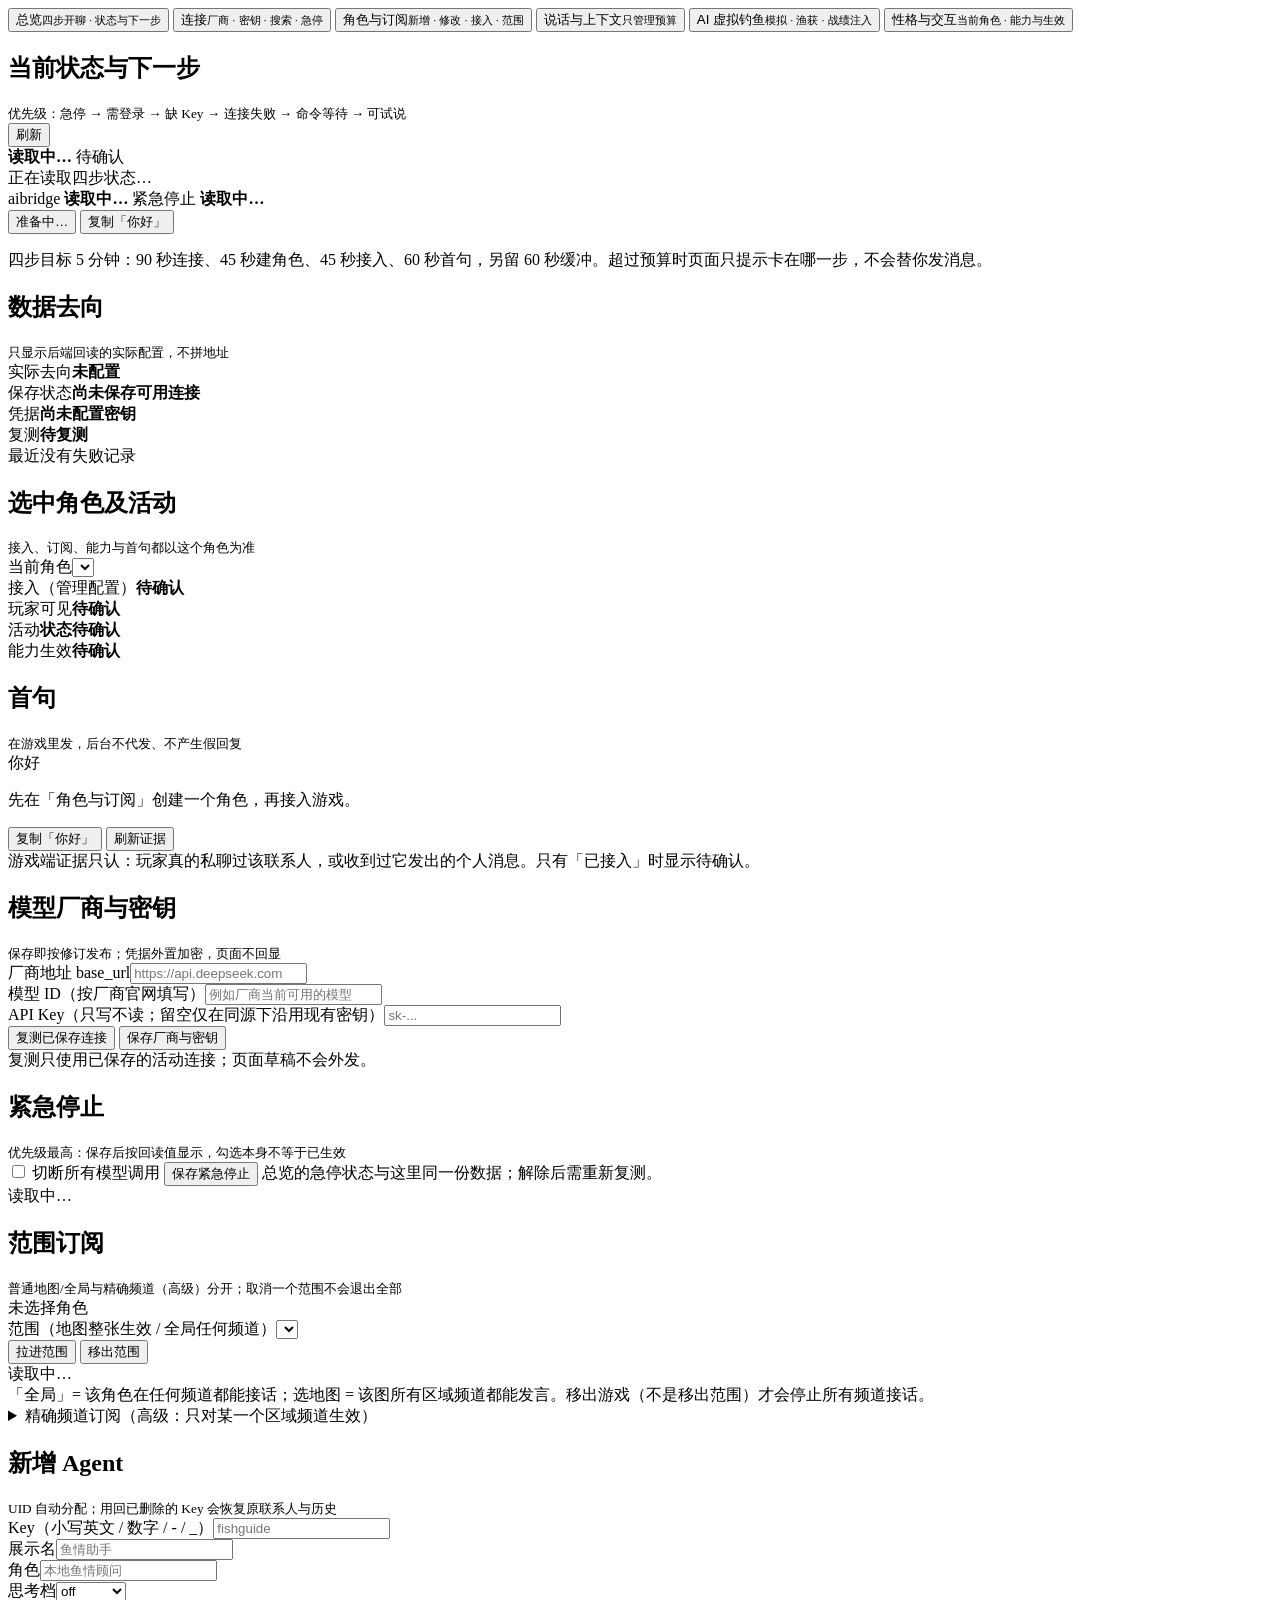
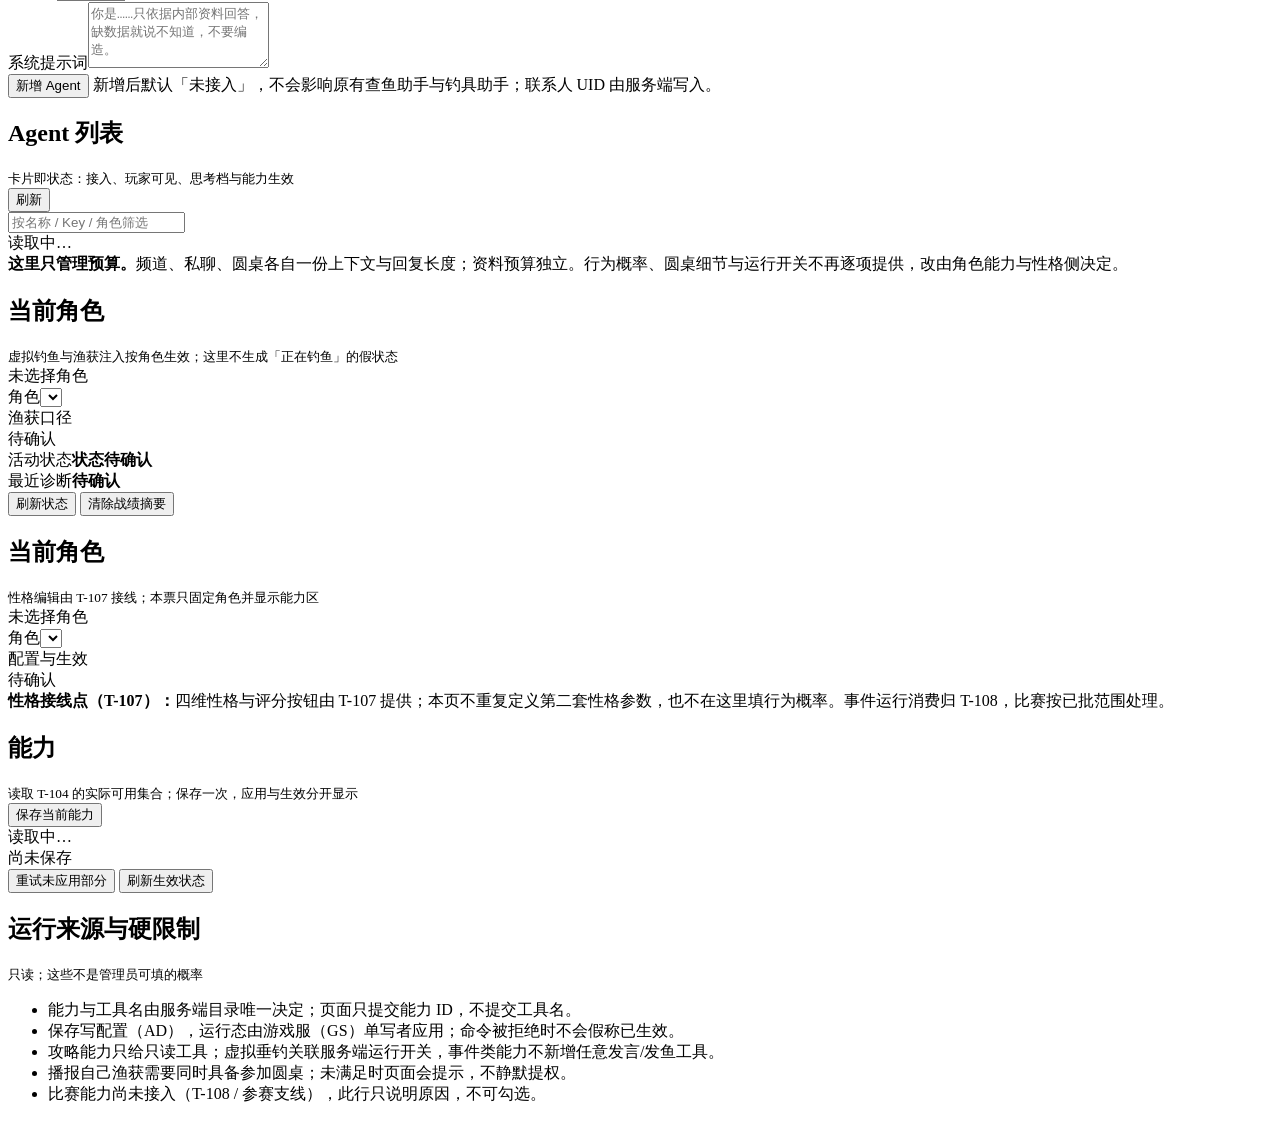
==== internal/admin/web/ai/index.html @ 755be33a "重构AI助手架构" ====
<!DOCTYPE html>
<html lang="zh-CN">
<head>
<meta charset="utf-8">
<title>AI 助手</title>
</head>
<body>
<!-- 可信静态片段：无脚本、无行内事件/样式。由 /ai/ai.js 注入官方 #view-ai 挂载点。 -->
<div class="ai-root" id="aiRoot" data-ai-fragment="1">
  <div class="params-tabs ai-tabs" id="aiTabs" role="tablist" aria-label="AI 助手模块">
    <button class="params-tab on" type="button" role="tab" aria-selected="true" data-ai-tab="overview" data-action="ai-tab" data-tab="overview">总览<small>四步开聊 · 状态与下一步</small></button>
    <button class="params-tab" type="button" role="tab" aria-selected="false" data-ai-tab="conn" data-action="ai-tab" data-tab="conn">连接<small>厂商 · 密钥 · 搜索 · 急停</small></button>
    <button class="params-tab" type="button" role="tab" aria-selected="false" data-ai-tab="agents" data-action="ai-tab" data-tab="agents">角色与订阅<small>新增 · 修改 · 接入 · 范围</small></button>
    <button class="params-tab" type="button" role="tab" aria-selected="false" data-ai-tab="talk" data-action="ai-tab" data-tab="talk">说话与上下文<small>只管理预算</small></button>
    <button class="params-tab" type="button" role="tab" aria-selected="false" data-ai-tab="fishing" data-action="ai-tab" data-tab="fishing">AI 虚拟钓鱼<small>模拟 · 渔获 · 战绩注入</small></button>
    <button class="params-tab" type="button" role="tab" aria-selected="false" data-ai-tab="personality" data-action="ai-tab" data-tab="personality">性格与交互<small>当前角色 · 能力与生效</small></button>
  </div>

  <div class="ai-pane on" id="aiPane-overview">
    <div class="ai-overview-grid">
      <div class="card ai-overview-block">
        <div class="section-head">
          <div><h2>当前状态与下一步</h2><small>优先级：急停 → 需登录 → 缺 Key → 连接失败 → 命令等待 → 可试说</small></div>
          <button class="btn alt sm" type="button" data-action="refresh-status">刷新</button>
        </div>
        <div class="ai-overview-status">
          <b id="aiOverviewStatus">读取中…</b>
          <span class="pill" id="aiOverviewPriority">待确认</span>
        </div>
        <div class="ai-overview-next" id="aiOverviewNext">正在读取四步状态…</div>
        <div class="ai-overview-meta">
          <span>aibridge <b id="aiBridgeStatus">读取中…</b></span>
          <span>紧急停止 <b id="aiStatusEmergency">读取中…</b></span>
        </div>
        <div class="ai-overview-actions">
          <button class="btn" type="button" id="aiOverviewPrimary" data-action="overview-next">准备中…</button>
          <button class="btn alt" type="button" data-action="copy-hello">复制「你好」</button>
        </div>
        <ol class="ai-steps" id="aiSteps"></ol>
        <div class="muted ai-hint-gap">四步目标 5 分钟：90 秒连接、45 秒建角色、45 秒接入、60 秒首句，另留 60 秒缓冲。超过预算时页面只提示卡在哪一步，不会替你发消息。</div>
      </div>

      <div class="card ai-overview-block">
        <div class="section-head"><div><h2>数据去向</h2><small>只显示后端回读的实际配置，不拼地址</small></div></div>
        <div class="ai-fact"><span>实际去向</span><b id="aiStatusDestination">未配置</b></div>
        <div class="ai-fact"><span>保存状态</span><b id="aiSaveState">尚未保存可用连接</b></div>
        <div class="ai-fact"><span>凭据</span><b id="aiKeyState">尚未配置密钥</b></div>
        <div class="ai-fact"><span>复测</span><b id="aiStatusRetest">待复测</b></div>
        <div class="muted ai-last-error" id="aiLastError">最近没有失败记录</div>
      </div>

      <div class="card ai-overview-block">
        <div class="section-head"><div><h2>选中角色及活动</h2><small>接入、订阅、能力与首句都以这个角色为准</small></div></div>
        <div class="field"><label for="aiSelectedAgent">当前角色</label><select id="aiSelectedAgent" data-change="select-agent"></select></div>
        <div class="ai-fact"><span>接入（管理配置）</span><b id="aiSelectedJoined">待确认</b></div>
        <div class="ai-fact"><span>玩家可见</span><b id="aiSelectedVisible">待确认</b></div>
        <div class="ai-fact"><span>活动</span><b id="aiSelectedActivity">状态待确认</b></div>
        <div class="ai-fact"><span>能力生效</span><b id="aiSelectedCapability">待确认</b></div>
      </div>

      <div class="card ai-overview-block">
        <div class="section-head"><div><h2>首句</h2><small>在游戏里发，后台不代发、不产生假回复</small></div></div>
        <div class="ai-hello" id="aiHelloText">你好</div>
        <p class="muted" id="aiHelloGuide">先在「角色与订阅」创建一个角色，再接入游戏。</p>
        <div class="ai-overview-actions">
          <button class="btn alt sm" type="button" data-action="copy-hello">复制「你好」</button>
          <button class="btn alt sm" type="button" data-action="refresh-status">刷新证据</button>
        </div>
        <div class="muted ai-hint-gap">游戏端证据只认：玩家真的私聊过该联系人，或收到过它发出的个人消息。只有「已接入」时显示待确认。</div>
      </div>
    </div>
  </div>

  <div class="ai-pane" id="aiPane-conn">
    <div class="card">
      <div class="section-head"><div><h2>模型厂商与密钥</h2><small>保存即按修订发布；凭据外置加密，页面不回显</small></div></div>
      <div class="form-grid">
        <div class="field"><label for="aiBaseURL">厂商地址 base_url</label><input id="aiBaseURL" data-draft="1" placeholder="https://api.deepseek.com"></div>
        <div class="field"><label for="aiModelID">模型 ID（按厂商官网填写）</label><input id="aiModelID" data-draft="1" placeholder="例如厂商当前可用的模型"></div>
        <div class="field span2"><label for="aiKey">API Key（只写不读；留空仅在同源下沿用现有密钥）</label><input id="aiKey" type="password" data-draft="1" placeholder="sk-..."></div>
      </div>
      <div class="ai-overview-actions">
        <button class="btn alt" type="button" data-action="test-ai">复测已保存连接</button>
        <button class="btn" type="button" data-action="save-ai-config">保存厂商与密钥</button>
        <span class="muted" id="aiTestResult"></span>
      </div>
      <div class="muted" id="aiConfigHint">复测只使用已保存的活动连接；页面草稿不会外发。</div>
    </div>

    <div class="card ai-emergency-card">
      <div class="section-head"><div><h2>紧急停止</h2><small>优先级最高：保存后按回读值显示，勾选本身不等于已生效</small></div></div>
      <div class="ai-emergency-row">
        <label class="ai-switch-label" for="aiSet_emergency_stop"><input type="checkbox" class="switch" id="aiSet_emergency_stop" data-change="emergency-edit"> 切断所有模型调用</label>
        <button class="btn bad" type="button" data-action="save-emergency">保存紧急停止</button>
        <span class="muted">总览的急停状态与这里同一份数据；解除后需重新复测。</span>
      </div>
      <div class="muted" id="aiEmergencyHint">读取中…</div>
    </div>

    <div id="aiSettings-conn"></div>
  </div>

  <div class="ai-pane" id="aiPane-agents">
    <div class="card">
      <div class="section-head">
        <div><h2>范围订阅</h2><small>普通地图/全局与精确频道（高级）分开；取消一个范围不会退出全部</small></div>
        <span class="muted" id="aiSubSelected">未选择角色</span>
      </div>
      <div class="ai-channel-grid">
        <div class="field"><label for="aiMapName">范围（地图整张生效 / 全局任何频道）</label><select id="aiMapName" data-change="load-ai-maps"></select></div>
        <div class="ai-overview-actions">
          <button class="btn sm" type="button" data-action="subscribe-map" data-enable="1">拉进范围</button>
          <button class="btn alt sm" type="button" data-action="subscribe-map" data-enable="0">移出范围</button>
        </div>
      </div>
      <div id="aiMapList" class="ai-channel-list">读取中…</div>
      <div class="muted ai-hint-gap">「全局」= 该角色在任何频道都能接话；选地图 = 该图所有区域频道都能发言。移出游戏（不是移出范围）才会停止所有频道接话。</div>
      <details class="ai-adv">
        <summary>精确频道订阅（高级：只对某一个区域频道生效）</summary>
        <div class="ai-channel-grid ai-channel-grid-inner">
          <div class="field"><label for="aiChannelName">频道</label><select id="aiChannelName" data-change="load-ai-channels"></select></div>
          <div class="ai-overview-actions">
            <button class="btn sm" type="button" data-action="subscribe-channel" data-enable="1">拉进频道</button>
            <button class="btn alt sm" type="button" data-action="subscribe-channel" data-enable="0">移出频道</button>
          </div>
        </div>
        <div id="aiChannelList" class="ai-channel-list">读取中…</div>
        <div class="muted ai-hint-gap">游戏里也可以直接说「@邀请 角色名」「@移出 角色名」。</div>
      </details>
    </div>

    <div class="card ai-create-card">
      <div class="section-head"><div><h2>新增 Agent</h2><small>UID 自动分配；用回已删除的 Key 会恢复原联系人与历史</small></div></div>
      <div class="form-grid ai-form-cols3">
        <div class="field"><label for="aiNewKey">Key（小写英文 / 数字 / - / _）</label><input id="aiNewKey" data-draft="1" placeholder="fishguide"></div>
        <div class="field"><label for="aiNewDisplay">展示名</label><input id="aiNewDisplay" data-draft="1" placeholder="鱼情助手"></div>
        <div class="field"><label for="aiNewRole">角色</label><input id="aiNewRole" data-draft="1" placeholder="本地鱼情顾问"></div>
        <div class="field"><label for="aiNewEffort">思考档</label><select id="aiNewEffort" data-draft="1"><option value="off">off</option><option value="low">low</option><option value="medium">medium</option><option value="high">high</option><option value="max">max</option></select></div>
        <div class="field span2"><label for="aiNewPrompt">系统提示词</label><textarea id="aiNewPrompt" rows="4" data-draft="1" placeholder="你是……只依据内部资料回答，缺数据就说不知道，不要编造。"></textarea></div>
      </div>
      <div class="ai-overview-actions">
        <button class="btn" type="button" data-action="create-ai">新增 Agent</button>
        <span class="muted">新增后默认「未接入」，不会影响原有查鱼助手与钓具助手；联系人 UID 由服务端写入。</span>
      </div>
    </div>

    <div class="card">
      <div class="section-head"><div><h2>Agent 列表</h2><small>卡片即状态：接入、玩家可见、思考档与能力生效</small></div><button class="btn alt sm" type="button" data-action="reload-agents">刷新</button></div>
      <div class="toolbar ai-agent-toolbar">
        <input class="grow" id="aiAgentSearch" placeholder="按名称 / Key / 角色筛选" data-input="filter-agents">
        <span class="muted" id="aiAgentCount"></span>
      </div>
      <div id="aiAgentList" class="ai-agent-list"><div class="empty">读取中…</div></div>
    </div>
  </div>

  <div class="ai-pane" id="aiPane-talk">
    <div class="ai-note"><b>这里只管理预算。</b>频道、私聊、圆桌各自一份上下文与回复长度；资料预算独立。行为概率、圆桌细节与运行开关不再逐项提供，改由角色能力与性格侧决定。</div>
    <div id="aiSettings-budget" class="ai-budget-grid"></div>
  </div>

  <div class="ai-pane" id="aiPane-fishing">
    <div class="card">
      <div class="section-head"><div><h2>当前角色</h2><small>虚拟钓鱼与渔获注入按角色生效；这里不生成「正在钓鱼」的假状态</small></div><span class="muted" id="aiFishingSelected">未选择角色</span></div>
      <div class="form-grid ai-form-cols2">
        <div class="field"><label for="aiFishingAgent">角色</label><select id="aiFishingAgent" data-change="select-agent"></select></div>
        <div class="field"><label>渔获口径</label><div class="ai-fact-inline" id="aiFishingStats">待确认</div></div>
      </div>
      <div class="ai-fact"><span>活动状态</span><b id="aiFishingActor">状态待确认</b></div>
      <div class="ai-fact"><span>最近诊断</span><b id="aiFishingDiagnostics">待确认</b></div>
      <div class="ai-overview-actions">
        <button class="btn alt sm" type="button" data-action="refresh-status">刷新状态</button>
        <button class="btn bad sm" type="button" data-action="clear-memory">清除战绩摘要</button>
      </div>
    </div>
    <div id="aiSettings-fishing"></div>
  </div>

  <div class="ai-pane" id="aiPane-personality">
    <div class="card">
      <div class="section-head"><div><h2>当前角色</h2><small>性格编辑由 T-107 接线；本票只固定角色并显示能力区</small></div><span class="muted" id="aiCapSelected">未选择角色</span></div>
      <div class="form-grid ai-form-cols2">
        <div class="field"><label for="aiCapAgent">角色</label><select id="aiCapAgent" data-change="select-agent"></select></div>
        <div class="field"><label>配置与生效</label><div class="ai-fact-inline" id="aiCapState">待确认</div></div>
      </div>
      <div class="ai-note"><b>性格接线点（T-107）：</b>四维性格与评分按钮由 T-107 提供；本页不重复定义第二套性格参数，也不在这里填行为概率。事件运行消费归 T-108，比赛按已批范围处理。</div>
    </div>

    <div class="card">
      <div class="section-head"><div><h2>能力</h2><small>读取 T-104 的实际可用集合；保存一次，应用与生效分开显示</small></div><button class="btn" type="button" data-action="save-capabilities">保存当前能力</button></div>
      <div id="aiCapList" class="ai-cap-list">读取中…</div>
      <div class="muted" id="aiCapResult">尚未保存</div>
      <div class="ai-overview-actions">
        <button class="btn alt" type="button" data-action="retry-capabilities">重试未应用部分</button>
        <button class="btn alt" type="button" data-action="reload-capabilities">刷新生效状态</button>
      </div>
      <div id="aiCapCommands" class="ai-cap-commands"></div>
    </div>

    <div class="card">
      <div class="section-head"><div><h2>运行来源与硬限制</h2><small>只读；这些不是管理员可填的概率</small></div></div>
      <ul class="ai-limit-list">
        <li>能力与工具名由服务端目录唯一决定；页面只提交能力 ID，不提交工具名。</li>
        <li>保存写配置（AD），运行态由游戏服（GS）单写者应用；命令被拒绝时不会假称已生效。</li>
        <li>攻略能力只给只读工具；虚拟垂钓关联服务端运行开关，事件类能力不新增任意发言/发鱼工具。</li>
        <li>播报自己渔获需要同时具备参加圆桌；未满足时页面会提示，不静默提权。</li>
        <li>比赛能力尚未接入（T-108 / 参赛支线），此行只说明原因，不可勾选。</li>
      </ul>
    </div>
  </div>

  <div class="ai-modal-bg" id="aiModalBg" hidden>
    <div class="ai-modal" id="aiModal" role="dialog" aria-modal="true" tabindex="-1"></div>
  </div>
</div>
</body>
</html>
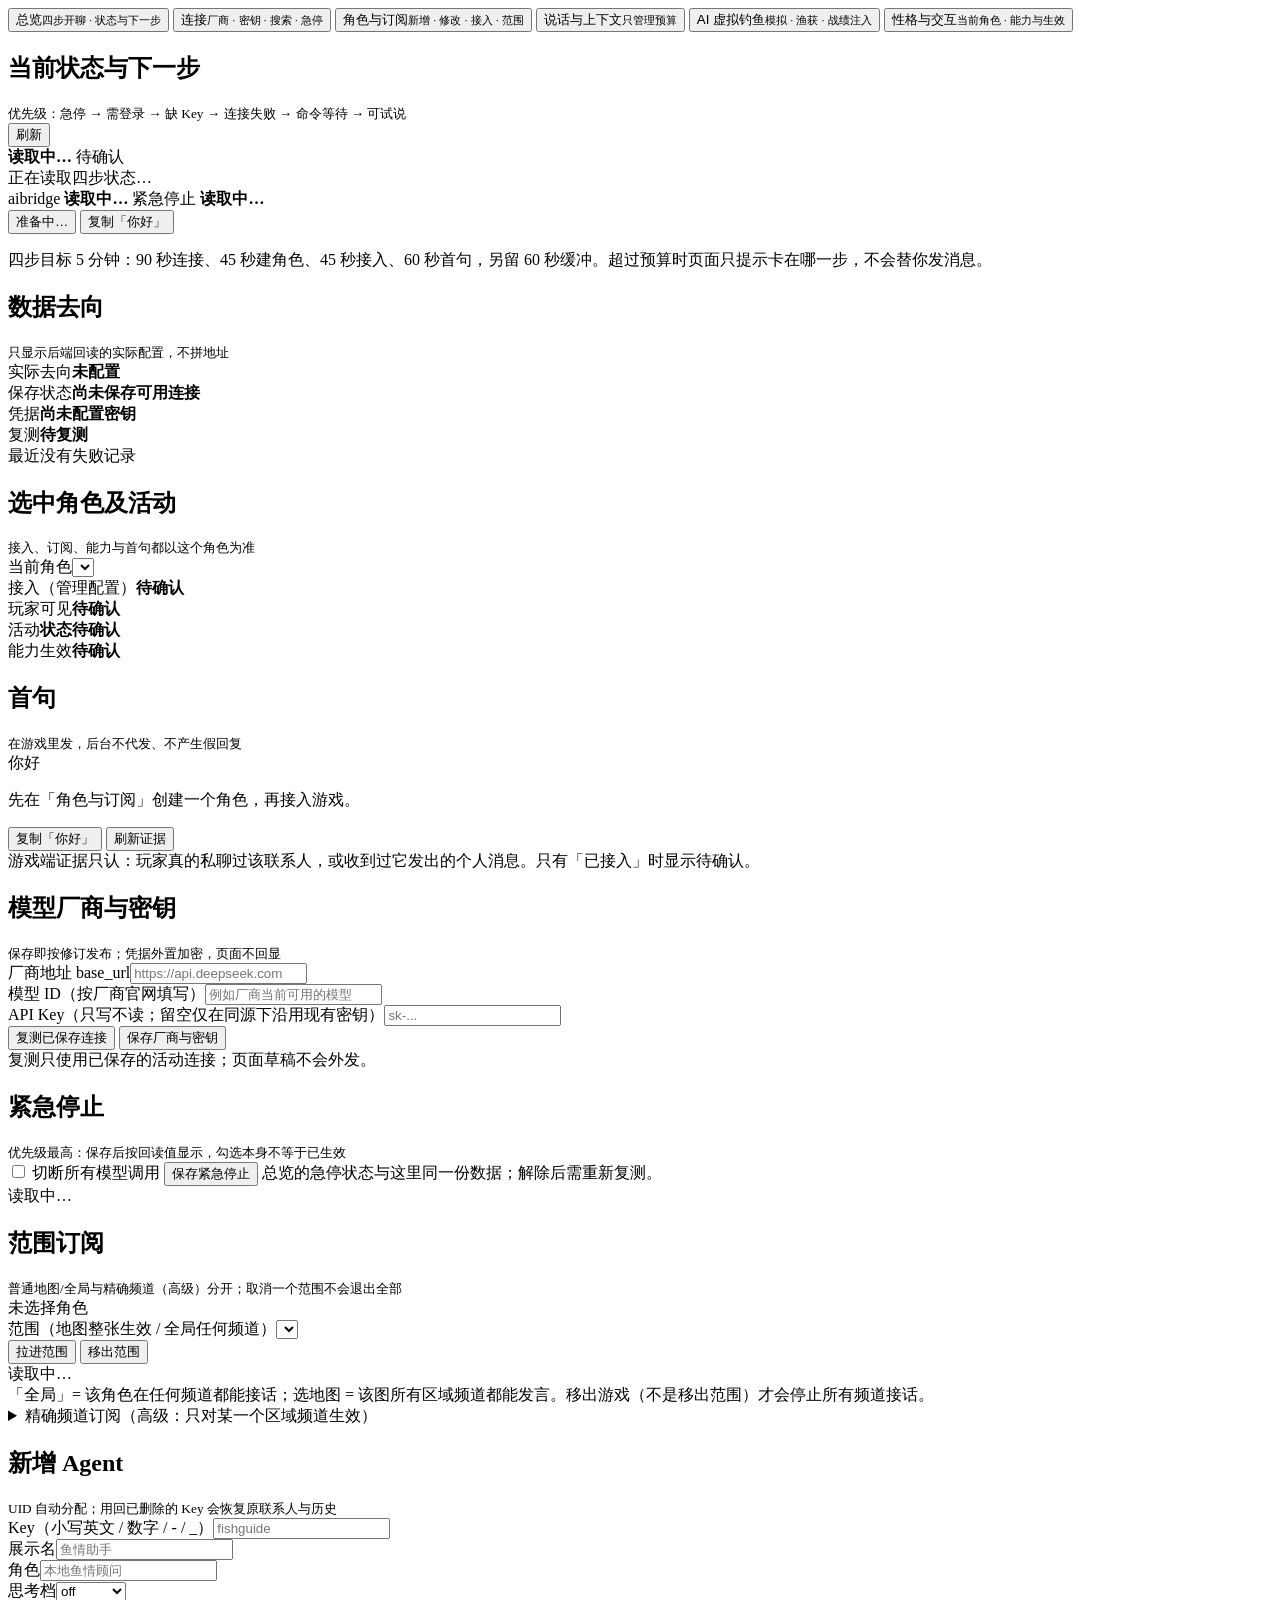
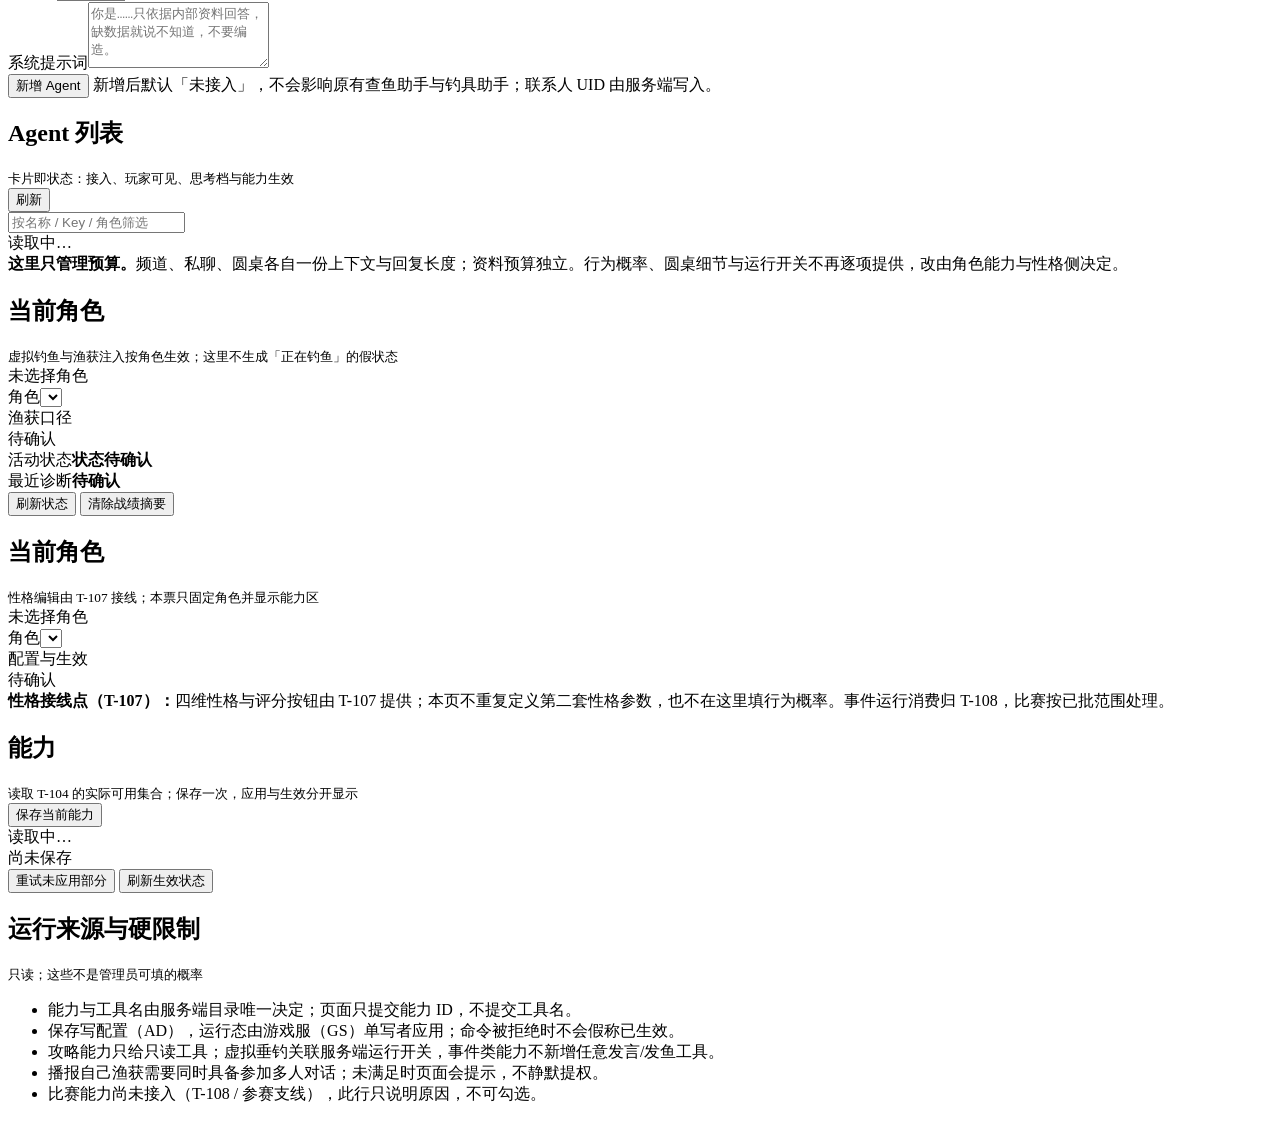
==== commit 5a78dbe0: "完善 AI 资料能力与频道范围 - 能力目录拆分为垂钓/装备/制作/联网，新增本地资料与厂商原生搜索 - 商店价格追问、频道/地图成员回读与重新启用 - 管理页本地资料维护、能力分组、活动范围编辑 -" ====
--- a/internal/admin/web/ai/index.html
+++ b/internal/admin/web/ai/index.html
@@ -203,7 +203,7 @@
         <li>能力与工具名由服务端目录唯一决定；页面只提交能力 ID，不提交工具名。</li>
         <li>保存写配置（AD），运行态由游戏服（GS）单写者应用；命令被拒绝时不会假称已生效。</li>
         <li>攻略能力只给只读工具；虚拟垂钓关联服务端运行开关，事件类能力不新增任意发言/发鱼工具。</li>
-        <li>播报自己渔获需要同时具备参加圆桌；未满足时页面会提示，不静默提权。</li>
+        <li>播报自己渔获需要同时具备参加多人对话；未满足时页面会提示，不静默提权。</li>
         <li>比赛能力尚未接入（T-108 / 参赛支线），此行只说明原因，不可勾选。</li>
       </ul>
     </div>
